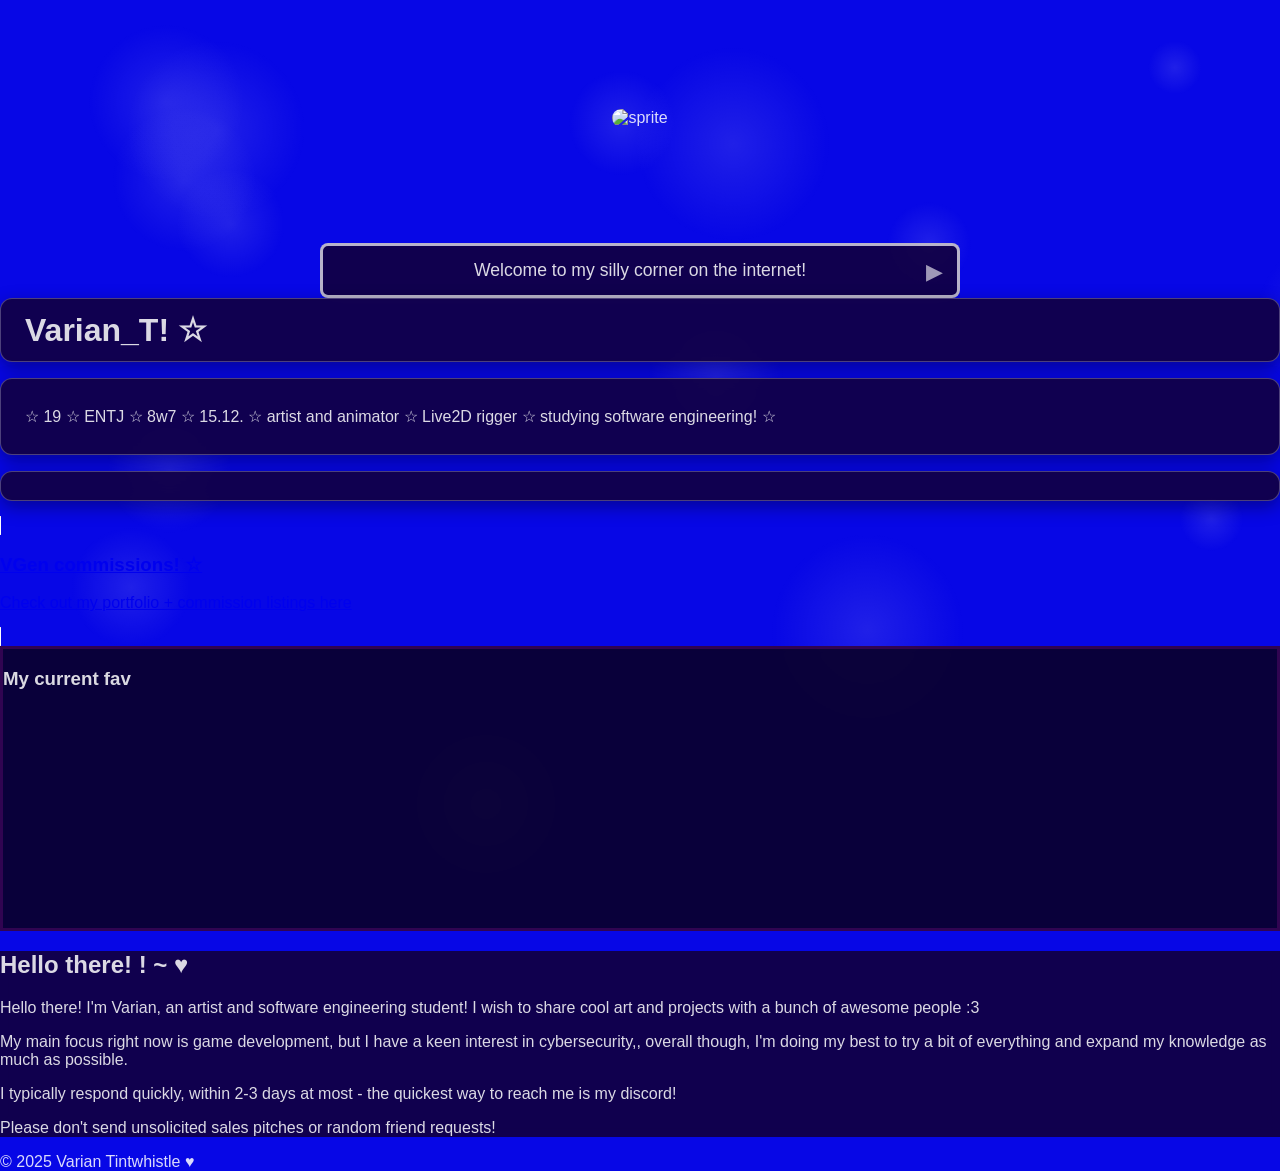
==== public/index.html @ ccecbca6 "adding stuff" ====
<!DOCTYPE html>
<html lang="en">
      <script src="/livereload.js?mindelay=10&amp;v=2&amp;port=1313&amp;path=livereload" data-no-instant defer></script><canvas id="bgCanvas"></canvas>

<script src="https://unpkg.com/three@0.150.1/build/three.min.js"></script>
<script>
let renderer, scene, camera, material;

function init() {
  renderer = new THREE.WebGLRenderer({
    canvas: document.getElementById("bgCanvas"),
    antialias: true
  });

  renderer.setSize(window.innerWidth, window.innerHeight);

  scene = new THREE.Scene();
  camera = new THREE.OrthographicCamera(-1,1,1,-1,0,1);

  let geometry = new THREE.PlaneGeometry(2,2);

  material = new THREE.ShaderMaterial({
    
    uniforms: {
      u_time: { value: 0.0 },
      u_tiles: { value: 10.0 },
      u_speed: { value: 0.02 },
      u_color1: { value: new THREE.Color(0x00BDEC) },
      u_color2: { value: new THREE.Color(0x13013B) },
      u_color3: { value: new THREE.Color(0xEC045D) },
      u_resolution: { value: new THREE.Vector2(window.innerWidth, window.innerHeight) }
    },
    vertexShader: `
      void main() {
        gl_Position = vec4(position, 1.0);
      }
    `,
    fragmentShader: `
  uniform float u_time;
  uniform float u_tiles;
  uniform float u_speed;
  uniform vec3 u_color1;
  uniform vec3 u_color2;
  uniform vec3 u_color3;
  uniform vec2 u_resolution;

  void main() {
    vec2 uv = gl_FragCoord.xy / u_resolution.xy;
    uv += u_time * u_speed;

    vec2 cell = floor(uv * u_tiles);
    float check = mod(cell.x + cell.y, 2.0);

    float gradientFactor = fract(uv.y * 5.0 + u_time); // vertical animated gradient

    vec3 gradient = mix(u_color1, u_color3, gradientFactor);

    vec3 solid = u_color2;
    vec3 finalColor = (check < 1.0) ? gradient : solid;

    gl_FragColor = vec4(finalColor, 1.0);
  }
`

  });

  const mesh = new THREE.Mesh(geometry, material);
  scene.add(mesh);

  animate();
}

function animate(time) {
  material.uniforms.u_time.value = time * 0.001;
  renderer.render(scene, camera);
  requestAnimationFrame(animate);
}

init();
window.addEventListener("resize", () => {
  renderer.setSize(window.innerWidth, window.innerHeight);
  material.uniforms.u_resolution.value = new THREE.Vector2(window.innerWidth, window.innerHeight)
});
</script>

    <head>
	<meta name="generator" content="Hugo 0.151.2">
    <meta charset="utf-8">
    <meta name="viewport" content="width=device-width, initial-scale=1">
    <title>Varian-T!</title>
    <link rel="stylesheet" href="css/style.css">
    <script src="https://cdn.tailwindcss.com"></script>
    <link rel="stylesheet" href="https://cdnjs.cloudflare.com/ajax/libs/font-awesome/7.0.1/css/all.min.css">
  </head>
  


<div class="vn-container" onclick="vnNext()">
  
  
  <div class="vn-background" id="vnBackground"></div>


  
  <div class="vn-sprite">
    <img id="vnSprite" src="" alt="sprite" />
  </div>

  
  <div class="vn-textbox" id="vnText">
    <div class="vn-next-arrow" id="vnNextArrow">▶</div>
  </div>

</div>

<script>

const vnScript = [
  {
    text: "Welcome to my silly corner on the internet!",
    sprite: "/sprites/hehe.png",
    background: "/bg/none_yet.png"
  },
  {

    text: "I'm Varian, an artist and programmer and enjoy sharing what I love to do!",
    sprite: "/sprites/hehe.png",
    background: "/bg/none_yet.png"
  },
  {

    text: "I appreciate any support you leave, it means a lot to me. Thanks for stopping by!",
    sprite: "/sprites/hehe.png",
    background: "/bg/none_yet.png"
  }
];

let vnIndex = 0;

function vnRender() {
  const line = vnScript[vnIndex];


  document.getElementById("vnText").childNodes[0].nodeValue = line.text;
  document.getElementById("vnSprite").src = line.sprite;
  document.getElementById("vnBackground").style.backgroundImage =
    `url(${line.background})`;
}

function vnNext() {
  vnIndex++;
  if (vnIndex >= vnScript.length) vnIndex = 0;
  vnRender();
}


document.getElementById("vnText").appendChild(document.createTextNode(""));
vnRender();
</script>

<style>
.vn-container {
  width: 50%;
  margin: 0 auto;
  text-align: center;
  cursor: pointer;
  user-select: none;
  position: relative;
  padding-top: 3px;
}

 
.vn-background {
  position: absolute;
  top: 0;
  left: 50%;
  transform: translateX(-50%);
  width: 100%;
  height: 350px;
  background-size: cover;
  background-position: center;
  border-radius: 12px;
  opacity: 0.6;
  z-index: -1;
  filter: blur(2px) brightness(0.85);
}

.vn-name {
  background: rgba(19, 1, 59, 0.89);
  border: 3px solid rgba(255,255,255,0.7);
  padding: 8px 12px;
  font-size: 1.2rem;
  margin-bottom: 10px;
  border-radius: 6px;
  display: inline-block;
}

.vn-sprite {
  display: flex;
  justify-content: center;
  align-items: center;
  min-height: 220px;
  z-index: 2;
}

.vn-sprite img {
  max-width: 300px;
  border-radius: 12px;
  margin-top: 10px;
  transition: transform 1.0s ease;
}

 
.vn-container:active .vn-sprite img {
  transform: scale(1.3);
}

.vn-textbox {
  background: rgba(19, 1, 59, 0.89);
  border: 3px solid rgba(255,255,255,0.7);
  padding: 14px 18px;
  margin-top: 20px;
  font-size: 1.1rem;
  border-radius: 8px;
  position: relative;
}

 
.vn-next-arrow {
  position: absolute;
  right: 14px;
  bottom: 10px;
  opacity: 0.7;
  font-size: 22px;
  animation: bob 0.75s ease-in-out infinite alternate;
  pointer-events: none;
}

@keyframes bob {
  0% { transform: translateY(0px); }
  100% { transform: translateY(-6px); }
}
</style>


<body>
    
    <div class="bg-animation" id="bgAnimation"></div>

    <div class="container mx-auto px-4 py-12 max-w-md">
        
        
<div class="flex flex-col items-center mb-8">

  
    
  

  
  <div class="profile-box name-box">
    <h1 class="text-3xl font-bold text-center" style="color: var(--text-color)">
      Varian_T! ☆
    </h1>
  </div>

  
    <div class="profile-box name">
  <p class="text-center justify-center opacity-80 mb-2">☆ 19 ☆ ENTJ ☆ 8w7 ☆ 15.12. ☆ artist and animator ☆ Live2D rigger ☆ studying software engineering! ☆</p>
  </div>

  
  <div class="profile-box social-box">
    <div class="flex flex-wrap justify-center gap-4">
      
        <a href="https://bsky.app/profile/varian-t.bsky.social" class="text-xl profile-icon" target="_blank" rel="noopener">
          <i class="fab fa-bluesky"></i>
        </a>
      
        <a href="https://www.instagram.com/_varian_t_/" class="text-xl profile-icon" target="_blank" rel="noopener">
          <i class="fab fa-instagram"></i>
        </a>
      
        <a href="https://www.furaffinity.net/user/varian-t/" class="text-xl profile-icon" target="_blank" rel="noopener">
          <i class="fa fa-paw"></i>
        </a>
      
        <a href="https://x.com/_varian_t" class="text-xl profile-icon" target="_blank" rel="noopener">
          <i class="fab fa-twitter"></i>
        </a>
      
        <a href="https://www.youtube.com/@Varian_Tintwhistle" class="text-xl profile-icon" target="_blank" rel="noopener">
          <i class="fab fa-youtube"></i>
        </a>
      
        <a href="https://discord.com/users/576138375283736627" class="text-xl profile-icon" target="_blank" rel="noopener">
          <i class="fa-brands fa-discord"></i>
        </a>
      
    </div>
  </div>

</div>


        
        <div class="space-y-4 mb-8">

    

      <a href="https://vgen.co/varian_t" class="block link-card p-4 flex items-center">
        <div class="w-10 h-10 flex items-center justify-center mr-4">
          <i class="fa fa-paint-brush icon text-xl"></i>
        </div>
        <div>
          <h3 class="font-medium">VGen commissions! ☆</h3>
          <p class="text-sm opacity-70">Check out my portfolio &#43; commission listings here</p>
        </div>
      </a>

    

</div>

        
        


        
        
        

<div class="youtube-widget pulsating-box border-trace h-auto rounded-lg p-6 mb-8 border text-white mt-6"
     style="background: rgba(11, 0, 36, 0.89); backdrop-filter: blur(5px); border: 3px solid rgba(88, 8, 105, 0.501);">
  <div class="flex items-center mb-4">
    <i class="fab fa-youtube text-2xl mr-3"></i>
    <h3 class="text-xl font-bold">My current fav</h3>
  </div>
  <div class="aspect-video rounded-lg overflow-hidden">
    <iframe width="100%" height="215"  src="https://www.youtube-nocookie.com/embed/videoseries?list=PLzQn08BVqN_DCXI-Lb05v6wWeNKWoDS8c" frameborder="0" allow="autoplay; clipboard-write; encrypted-media; fullscreen; picture-in-picture" allowfullscreen loading="lazy"></iframe>
  </div>
</div>



        
        <div class="rounded-lg p-6 mb-8 text-white mt-6"
     style="background: rgba(19, 1, 59, 0.89); backdrop-filter: blur(10px);">
    <h2 class="text-xl font-bold mb-4">Hello there! ! ~ ♥</h2>
    <div class="space-y-3">
      
        <div class="flex items-start">
          <div class="flex-shrink-0 h-5 w-5  mt-0.5 mr-2">
            <i class="fas fa-star"></i>
          </div>
          <p class="text-sm opacity-80">Hello there! I&#39;m Varian, an artist and software engineering student! I wish to share cool art and projects with a bunch of awesome people :3</p>
        </div>
      
        <div class="flex items-start">
          <div class="flex-shrink-0 h-5 w-5  mt-0.5 mr-2">
            <i class="fas fa-star"></i>
          </div>
          <p class="text-sm opacity-80">My main focus right now is game development, but I have a keen interest in cybersecurity,, overall though, I&#39;m doing my best to try a bit of everything and expand my knowledge as much as possible.</p>
        </div>
      
        <div class="flex items-start">
          <div class="flex-shrink-0 h-5 w-5  mt-0.5 mr-2">
            <i class="fas fa-star"></i>
          </div>
          <p class="text-sm opacity-80">I typically respond quickly, within 2-3 days at most - the quickest way to reach me is my discord!</p>
        </div>
      
        <div class="flex items-start">
          <div class="flex-shrink-0 h-5 w-5  mt-0.5 mr-2">
            <i class="fas fa-star"></i>
          </div>
          <p class="text-sm opacity-80">Please don&#39;t send unsolicited sales pitches or random friend requests!</p>
        </div>
      
    </div>
</div>

        
        
        


         
        



        <footer class="text-center text-xs opacity-90">
            © 2025 Varian Tintwhistle ♥
        </footer>
        
    </div>

    <script src="js/script.js"></script>
</body>
</html>
---- public/css/style.css ----
:root {
  --bg-color: #0707e6;
  --text-color: rgba(11, 0, 36, 0.89);
  --icon-color: rgba(11, 0, 36, 0.89);
}

body {
  font-family: 'Poppins', sans-serif;
  background-color: var(--bg-color);
  color: var(--text-color);
  min-height: 100vh;
  margin: 0;
  padding: 0;
  overflow-x: hidden;
}

.profile-pic {
  width: 120px;
  height: 120px;
  border-radius: 100%;
  object-fit: cover;
  border: 3px solid rgba(255, 255, 255, 0.2);
  transition: all 0.3s ease;
}

.profile-pic:hover {
  transform: scale(1.25);
  border-color: rgba(255, 255, 255, 0.4);
}

.link-card {
  background: rgba(19, 1, 59, 0.89);
  backdrop-filter: blur(5px);
  border-radius: 12px;
  transition: all 0.3s ease;
  border: 1px solid rgba(255, 255, 255);
}

.link-card:hover {
  transform: translateY(-5px);

    box-shadow: 0 10px 24px rgba(143, 0, 72);
}

.icon {
  color: var(--icon-color);
  transition: all 0.3s ease;
}

.link-card:hover .icon {
  transform: scale(1.1);
  color: rgba(255, 255, 255, 0.9);
}

.bg-animation {
  position: fixed;
  top: 0;
  left: 0;
  width: 100%;
  height: 100%;
  z-index: -1;
  overflow: hidden;
}

.circle {
  position: absolute;
  border-radius: 50%;
  background: radial-gradient(circle, rgba(255,255,255,0.1) 0%, rgba(255,255,255,0) 70%);
  animation: float 15s infinite linear;
}

@keyframes float {
  0% {
      transform: translateY(0) rotate(0deg);
      opacity: 1;
  }
  100% {
      transform: translateY(-1000px) rotate(720deg);
      opacity: 0;
  }
}

.info-box {
  background: rgba(0, 0, 0, 0.3);
  backdrop-filter: blur(5px);
  border-left: 3px solid var(--icon-color);
}

.social-icons a {
  transition: all 0.3s ease;
}

.social-icons a:hover {
  transform: translateY(-3px) scale(1.1);
  background: rgba(0, 189, 236, 0.8);
  box-shadow: 0 10px 24px rgba(0,0,0,0.45);
}

/* Generate random circles for background */
.generate-circles {
  position: absolute;
  width: 100%;
  height: 100%;
}

.pulsating-box {
  animation: glowWave 4s infinite;
}

@keyframes glowWave {
  0% {
    box-shadow: 0 0 0 0 rgba(255, 255, 255, 0.2);
  }
  50% {
    box-shadow: 0 0 20px 20px rgba(255, 255, 255, 0);
  }
  100% {
    box-shadow: 0 0 0 0 rgba(255, 255, 255, 0);
  }
}

.border-trace::before {
  content: "";
  position: absolute;
  top: 0;
  left: 0;
  width: 100%;
  height: 100%;
  border-radius: 12px; /* match your card radius */
  box-sizing: border-box;
  pointer-events: none;

  /* Gradient border using a mask trick */
  border: 3px solid transparent;
  background: linear-gradient(90deg, rgba(0, 189, 236, 0.8), rgba(236, 4, 93, 0.747), rgba(0, 189, 236, 0.8));
  -webkit-mask: 
    linear-gradient(#fff 0 0) content-box, 
    linear-gradient(#fff 0 0);
  -webkit-mask-composite: xor;
  mask-composite: exclude;
  padding: 3px; /* same as border thickness */

  /* Animation */
  clip-path: inset(0 100% 0 0); /* start hidden */
  animation: drawBorder 10s linear infinite; /* slower: 10s */
}

@keyframes drawBorder {
  0% {
    clip-path: inset(0 100% 0 0); /* hidden */
  }
  25% {
    clip-path: inset(0 0 0 0); /* fully visible */
  }
  50% {
    clip-path: inset(100% 0 0 0); /* start hiding from top */
  }
  75% {
    clip-path: inset(0 0 0 100%); /* hide from right */
  }
  100% {
    clip-path: inset(0 100% 0 0); /* back to hidden */
  }
}

#bgCanvas {
  position: fixed;
  top: 0;
  left: 0;
  width: 100vw;
  height: 50vw;
  z-index: -1;
  pointer-events: none;
}


.profile-box {
  background: rgba(19, 1, 59, 0.89);
  border: 1px solid rgba(255, 255, 255, 0.25);
  backdrop-filter: blur(8px) saturate(140%);
  padding: 12px 24px;
  border-radius: 12px;
  margin-bottom: 16px;
  box-shadow: 0 6px 18px rgba(0,0,0,0.35);
  transition: transform 0.2s ease, box-shadow 0.2s ease;
}

.profile-box:hover {

  box-shadow: 0 10px 24px rgba(0, 162, 255);
}

/* Make name slightly bolder */
.name-box h1 {
  margin: 0;
  font-weight: 700;
}

/* Icons styling */
.profile-icon {
  color: var(--text-color);
  opacity: 0.85;
  transition: opacity 0.2s, transform 0.2s;
}

.profile-icon:hover {
  opacity: 1;
  transform: scale(1.2);
}

/* Give social box spacing */
.social-box {
  padding: 14px 28px;
}
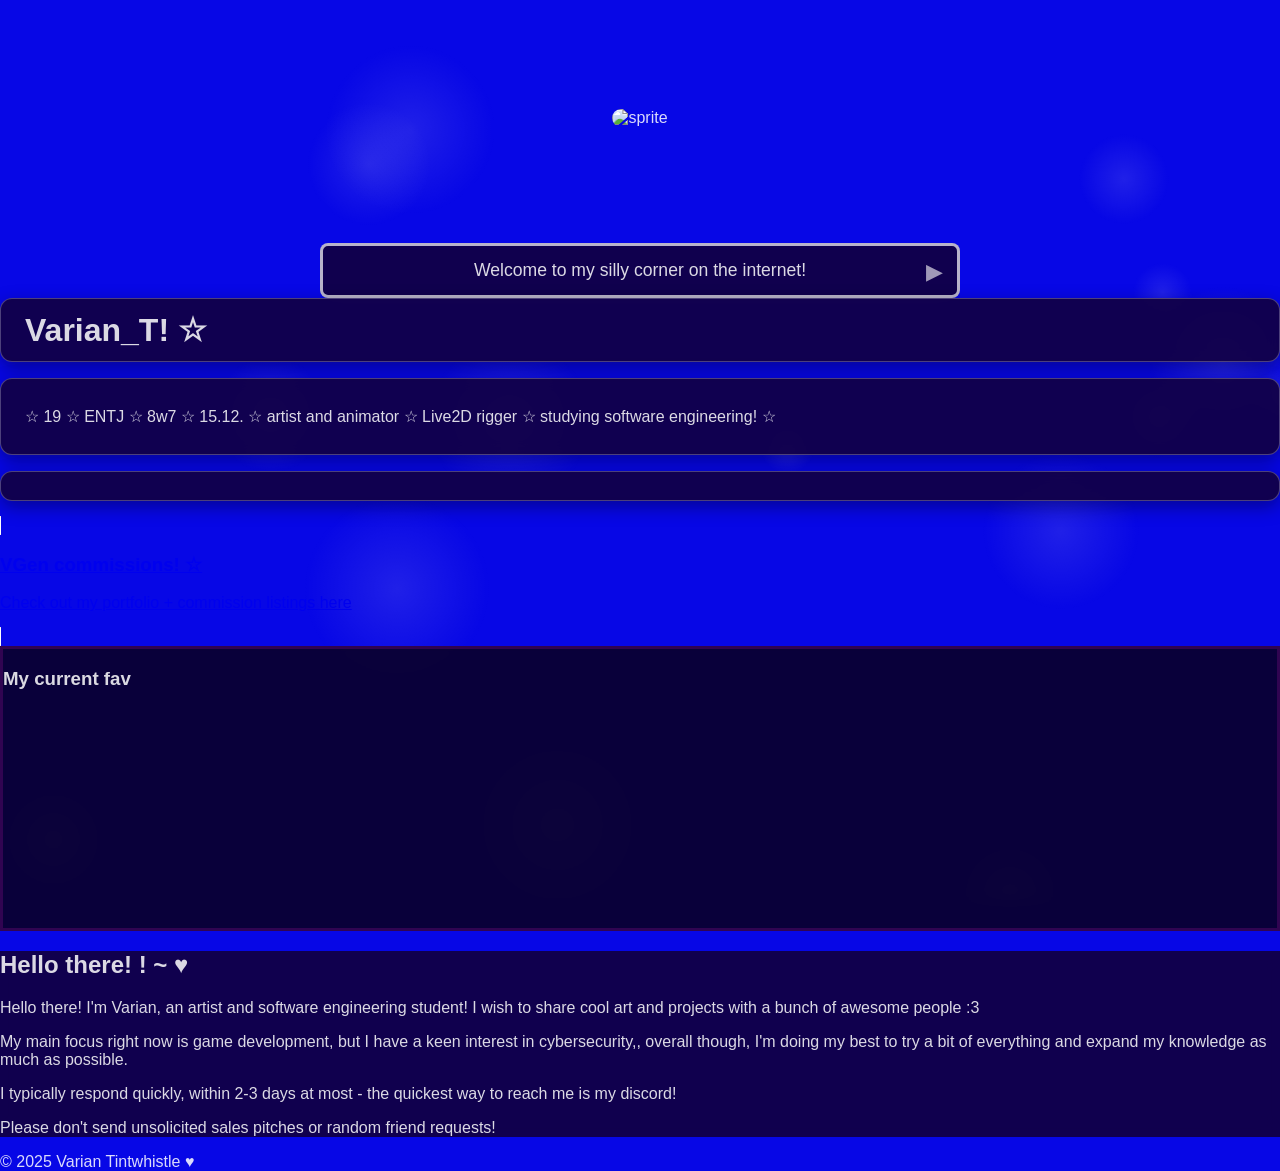
==== commit 450e12af: "theme" ====
--- a/public/index.html
+++ b/public/index.html
@@ -1,6 +1,6 @@
 <!DOCTYPE html>
 <html lang="en">
-      <script src="/livereload.js?mindelay=10&amp;v=2&amp;port=1313&amp;path=livereload" data-no-instant defer></script><canvas id="bgCanvas"></canvas>
+      <script src="/livereload.js?mindelay=10&amp;v=2&amp;port=52300&amp;path=livereload" data-no-instant defer></script><canvas id="bgCanvas"></canvas>
 
 <script src="https://unpkg.com/three@0.150.1/build/three.min.js"></script>
 <script>
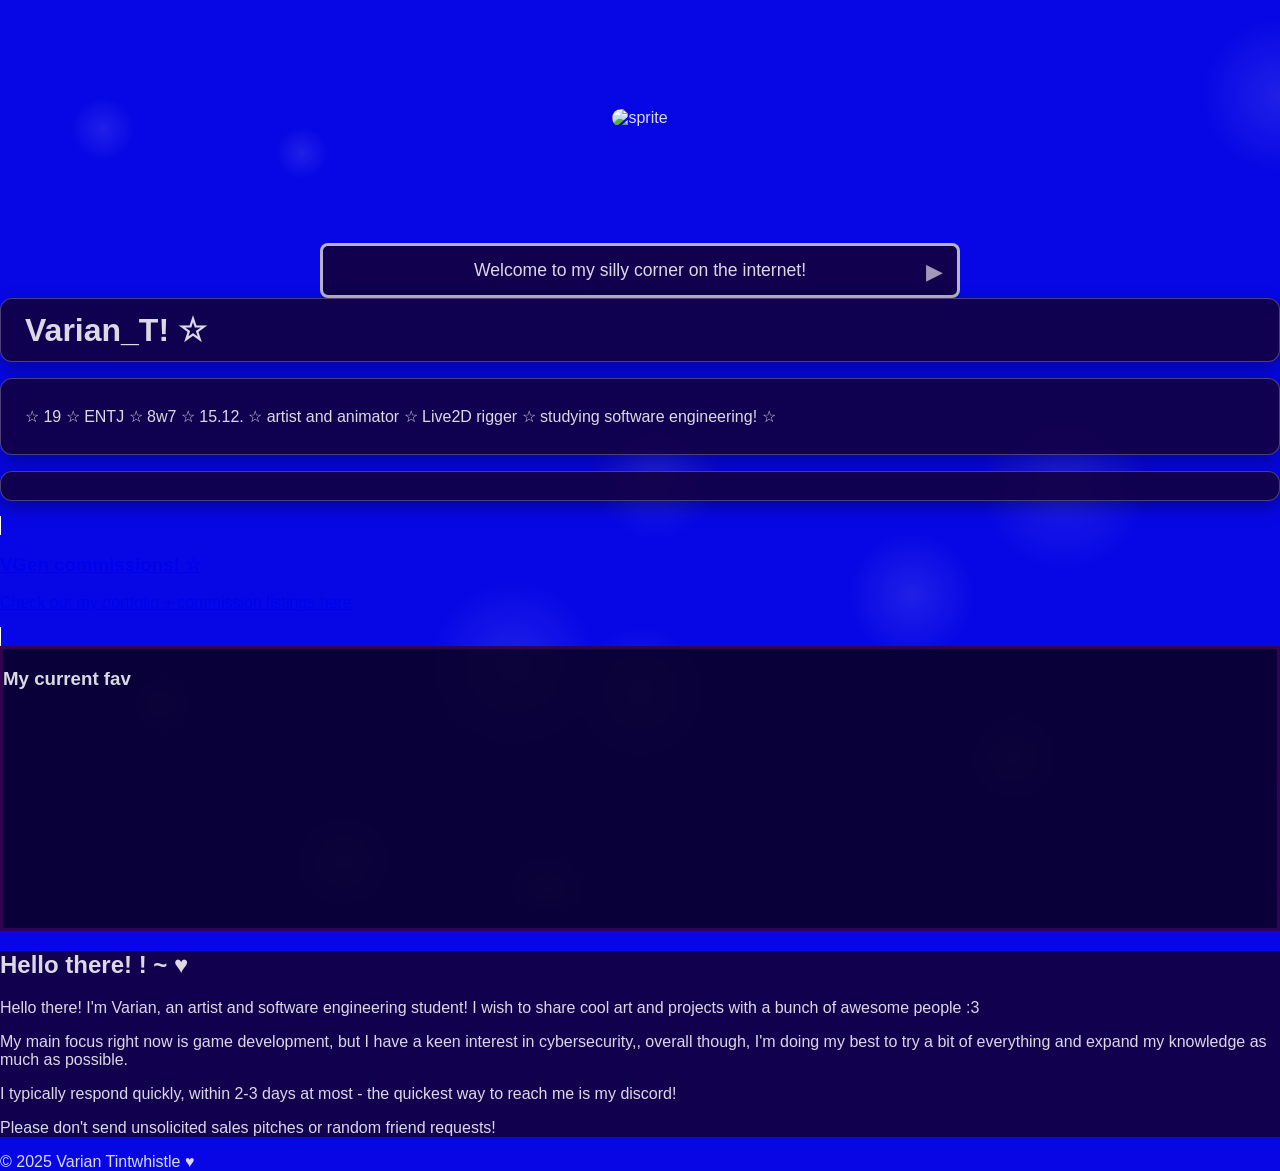
==== commit 321dac54: "Update index.html" ====
--- a/public/index.html
+++ b/public/index.html
@@ -1,6 +1,6 @@
 <!DOCTYPE html>
 <html lang="en">
-      <script src="/livereload.js?mindelay=10&amp;v=2&amp;port=52300&amp;path=livereload" data-no-instant defer></script><canvas id="bgCanvas"></canvas>
+     <canvas id="bgCanvas"></canvas>
 
 <script src="https://unpkg.com/three@0.150.1/build/three.min.js"></script>
 <script>
